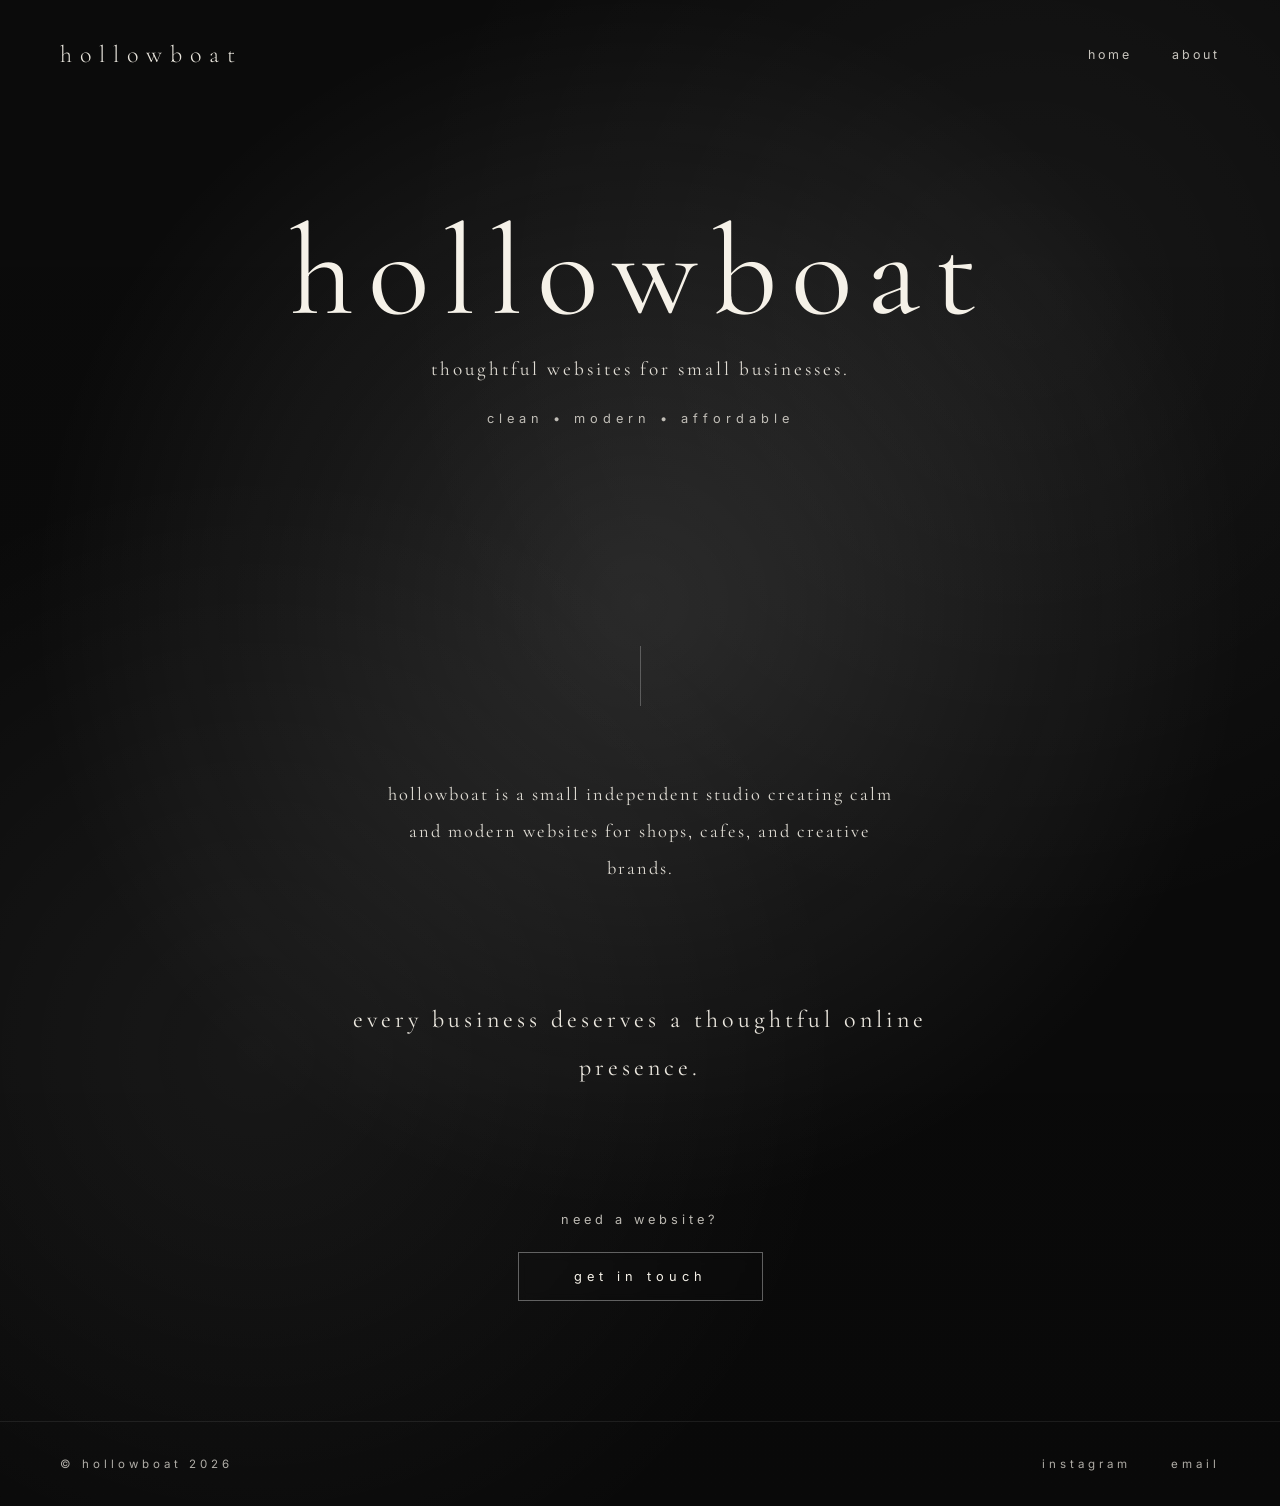
==== home.html @ db15d21a "Create home.html" ====
<!DOCTYPE html>
<html lang="en">
<head>
  <meta charset="UTF-8" />
  <meta name="viewport" content="width=device-width, initial-scale=1.0" />

  <title>hollowboat</title>

  <!-- Fonts -->
  <link rel="preconnect" href="https://fonts.googleapis.com">
  <link rel="preconnect" href="https://fonts.gstatic.com" crossorigin>

  <link href="https://fonts.googleapis.com/css2?family=Cormorant+Garamond:wght@300;400;500&family=Inter:wght@300;400&display=swap" rel="stylesheet">

  <style>

    *{
      margin:0;
      padding:0;
      box-sizing:border-box;
    }

    html{
      scroll-behavior:smooth;
    }

    body{
      background:#0f0f0f;
      color:#f5f1e8;
      overflow-x:hidden;
      font-family:'Inter',sans-serif;
    }

    a{
      text-decoration:none;
      color:inherit;
    }

    .homepage{

      min-height:100vh;
      width:100%;
      position:relative;

      background:
      linear-gradient(rgba(0,0,0,0.28),rgba(0,0,0,0.40)),
      url("https://raw.githubusercontent.com/hollowboat/AboutUs/main/Assests/homepage.png");

      background-size:cover;
      background-position:center;
      background-repeat:no-repeat;

      display:flex;
      flex-direction:column;
      justify-content:space-between;

      overflow:hidden;
    }

    /* Grain Overlay */

    .homepage::before{
      content:"";
      position:absolute;
      inset:0;

      background-image:url("https://www.transparenttextures.com/patterns/asfalt-light.png");

      opacity:0.08;
      mix-blend-mode:soft-light;
      pointer-events:none;
    }

    /* Fog Overlay */

    .fog{
      position:absolute;
      inset:0;
      background:
      radial-gradient(circle at 50% 40%, rgba(255,255,255,0.12), transparent 55%),
      radial-gradient(circle at 20% 70%, rgba(255,255,255,0.06), transparent 40%),
      radial-gradient(circle at 80% 20%, rgba(255,255,255,0.05), transparent 40%);
      animation:fogMove 20s ease-in-out infinite alternate;
      pointer-events:none;
    }

    @keyframes fogMove{
      from{
        transform:translateY(0px) scale(1);
      }
      to{
        transform:translateY(-10px) scale(1.03);
      }
    }

    /* NAVBAR */

    nav{
      width:100%;
      padding:40px 60px;

      display:flex;
      justify-content:space-between;
      align-items:center;

      position:relative;
      z-index:10;
    }

    .logo{
      font-family:'Cormorant Garamond',serif;
      font-size:1.5rem;
      letter-spacing:8px;
      font-weight:300;
      opacity:0.95;
    }

    .nav-links{
      display:flex;
      gap:40px;
    }

    .nav-links a{
      font-size:0.78rem;
      letter-spacing:3px;
      text-transform:lowercase;
      opacity:0.8;
      transition:0.4s ease;
    }

    .nav-links a:hover{
      opacity:1;
    }

    /* HERO */

    .hero{

      flex:1;

      display:flex;
      flex-direction:column;
      justify-content:center;
      align-items:center;

      text-align:center;

      padding:100px 20px;

      position:relative;
      z-index:5;
    }

    .hero h1{
      font-family:'Cormorant Garamond',serif;
      font-size:clamp(4rem,10vw,9rem);
      font-weight:400;
      letter-spacing:14px;
      margin-bottom:20px;
      line-height:1;
    }

    .hero p{
      font-family:'Cormorant Garamond',serif;
      font-size:1.2rem;
      letter-spacing:3px;
      opacity:0.9;
      margin-bottom:30px;
    }

    .mini-line{
      font-size:0.8rem;
      letter-spacing:5px;
      text-transform:lowercase;
      opacity:0.75;
    }

    /* MIDDLE TEXT */

    .content{
      width:100%;
      display:flex;
      flex-direction:column;
      align-items:center;
      text-align:center;

      padding:120px 20px;

      position:relative;
      z-index:5;
    }

    .divider{
      width:1px;
      height:60px;
      background:rgba(255,255,255,0.25);
      margin-bottom:70px;
    }

    .small-text{
      max-width:520px;

      font-family:'Cormorant Garamond',serif;

      font-size:1.15rem;
      line-height:2;
      letter-spacing:2px;

      opacity:0.9;

      margin-bottom:110px;
    }

    .statement{
      font-family:'Cormorant Garamond',serif;

      font-size:1.5rem;
      line-height:2;

      letter-spacing:4px;

      max-width:700px;

      margin-bottom:120px;

      opacity:0.95;
    }

    /* CTA */

    .cta{

      display:flex;
      flex-direction:column;
      align-items:center;
      gap:25px;
    }

    .cta p{
      font-size:0.8rem;
      letter-spacing:4px;
      opacity:0.75;
    }

    .cta a{

      padding:16px 55px;

      border:1px solid rgba(255,255,255,0.35);

      font-size:0.8rem;
      letter-spacing:5px;

      text-transform:lowercase;

      transition:0.4s ease;

      backdrop-filter:blur(4px);
    }

    .cta a:hover{
      background:rgba(255,255,255,0.08);
      transform:translateY(-2px);
    }

    /* FOOTER */

    footer{

      width:100%;

      padding:35px 60px;

      display:flex;
      justify-content:space-between;
      align-items:center;

      border-top:1px solid rgba(255,255,255,0.08);

      position:relative;
      z-index:5;
    }

    footer p,
    footer a{
      font-size:0.72rem;
      letter-spacing:4px;
      opacity:0.7;
    }

    .footer-links{
      display:flex;
      gap:40px;
    }

    /* RESPONSIVE */

    @media(max-width:900px){

      nav{
        padding:28px 25px;
      }

      footer{
        padding:28px 25px;
      }

      .logo{
        font-size:1rem;
        letter-spacing:5px;
      }

      .nav-links{
        gap:20px;
      }

      .nav-links a{
        font-size:0.68rem;
        letter-spacing:2px;
      }

      .hero h1{
        letter-spacing:7px;
      }

      .hero p{
        font-size:0.95rem;
        line-height:1.8;
      }

      .mini-line{
        font-size:0.65rem;
        line-height:2;
      }

      .small-text{
        font-size:1rem;
        line-height:2;
      }

      .statement{
        font-size:1.1rem;
        line-height:2;
      }

      .cta a{
        padding:14px 40px;
      }

      footer{
        flex-direction:column;
        gap:20px;
      }

    }

  </style>
</head>

<body>

  <main class="homepage">

    <div class="fog"></div>

    <!-- NAVBAR -->

    <nav>

      <div class="logo">
        hollowboat
      </div>

      <div class="nav-links">
        <a href="#">home</a>
        <a href="about.html">about</a>
      </div>

    </nav>

    <!-- HERO -->

    <section class="hero">

      <h1>hollowboat</h1>

      <p>
        thoughtful websites for small businesses.
      </p>

      <div class="mini-line">
        clean • modern • affordable
      </div>

    </section>

    <!-- CONTENT -->

    <section class="content">

      <div class="divider"></div>

      <div class="small-text">
        hollowboat is a small independent studio creating calm and modern websites for shops, cafes, and creative brands.
      </div>

      <div class="statement">
        every business deserves a thoughtful online presence.
      </div>

      <div class="cta">

        <p>need a website?</p>

        <a href="about.html">
          get in touch
        </a>

      </div>

    </section>

    <!-- FOOTER -->

    <footer>

      <p>© hollowboat 2026</p>

      <div class="footer-links">
        <a href="#">instagram</a>
        <a href="#">email</a>
      </div>

    </footer>

  </main>

</body>
</html>
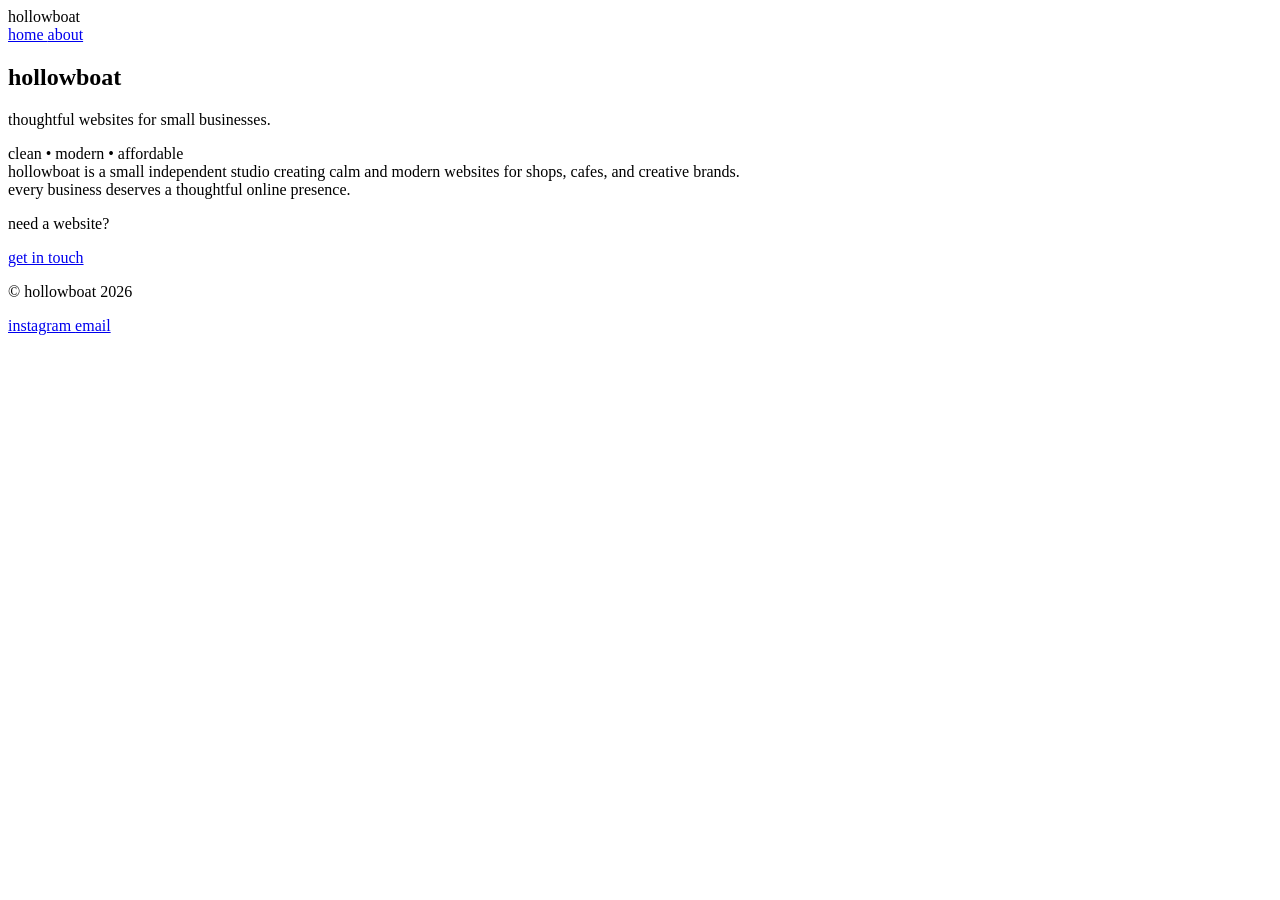
==== commit dff2aca7: "Update home.html" ====
--- a/home.html
+++ b/home.html
@@ -1,369 +1,75 @@
 <!DOCTYPE html>
 <html lang="en">
+
 <head>
+
   <meta charset="UTF-8" />
-  <meta name="viewport" content="width=device-width, initial-scale=1.0" />
 
-  <title>hollowboat</title>
+  <meta name="viewport"
+  content="width=device-width, initial-scale=1.0" />
+
+  <!-- SEO -->
+
+  <title>
+    hollowboat — thoughtful websites for small businesses
+  </title>
+
+  <meta name="description"
+  content="hollowboat creates calm, modern, and affordable websites for shops, cafes, and small brands." />
+
+  <meta name="keywords"
+  content="hollowboat, hollowboat studio, minimalist web design, small business websites, indie web studio" />
+
+  <meta name="author"
+  content="hollowboat" />
+
+  <!-- Open Graph -->
+
+  <meta property="og:title"
+  content="hollowboat" />
+
+  <meta property="og:description"
+  content="thoughtful websites for small businesses." />
+
+  <meta property="og:image"
+  content="https://raw.githubusercontent.com/hollowboat/AboutUs/main/Assests/homepage.png" />
+
+  <meta property="og:type"
+  content="website" />
+
+  <!-- Theme -->
+
+  <meta name="theme-color"
+  content="#111111" />
 
   <!-- Fonts -->
-  <link rel="preconnect" href="https://fonts.googleapis.com">
-  <link rel="preconnect" href="https://fonts.gstatic.com" crossorigin>
 
-  <link href="https://fonts.googleapis.com/css2?family=Cormorant+Garamond:wght@300;400;500&family=Inter:wght@300;400&display=swap" rel="stylesheet">
+  <link rel="preconnect"
+  href="https://fonts.googleapis.com">
 
-  <style>
+  <link rel="preconnect"
+  href="https://fonts.gstatic.com"
+  crossorigin>
 
-    *{
-      margin:0;
-      padding:0;
-      box-sizing:border-box;
-    }
+  <link href="https://fonts.googleapis.com/css2?family=Cormorant+Garamond:wght@300;400;500&family=Inter:wght@300;400&display=swap"
+  rel="stylesheet">
 
-    html{
-      scroll-behavior:smooth;
-    }
+  <!-- CSS -->
 
-    body{
-      background:#0f0f0f;
-      color:#f5f1e8;
-      overflow-x:hidden;
-      font-family:'Inter',sans-serif;
-    }
+  <link rel="stylesheet"
+  href="home.css">
 
-    a{
-      text-decoration:none;
-      color:inherit;
-    }
-
-    .homepage{
-
-      min-height:100vh;
-      width:100%;
-      position:relative;
-
-      background:
-      linear-gradient(rgba(0,0,0,0.28),rgba(0,0,0,0.40)),
-      url("https://raw.githubusercontent.com/hollowboat/AboutUs/main/Assests/homepage.png");
-
-      background-size:cover;
-      background-position:center;
-      background-repeat:no-repeat;
-
-      display:flex;
-      flex-direction:column;
-      justify-content:space-between;
-
-      overflow:hidden;
-    }
-
-    /* Grain Overlay */
-
-    .homepage::before{
-      content:"";
-      position:absolute;
-      inset:0;
-
-      background-image:url("https://www.transparenttextures.com/patterns/asfalt-light.png");
-
-      opacity:0.08;
-      mix-blend-mode:soft-light;
-      pointer-events:none;
-    }
-
-    /* Fog Overlay */
-
-    .fog{
-      position:absolute;
-      inset:0;
-      background:
-      radial-gradient(circle at 50% 40%, rgba(255,255,255,0.12), transparent 55%),
-      radial-gradient(circle at 20% 70%, rgba(255,255,255,0.06), transparent 40%),
-      radial-gradient(circle at 80% 20%, rgba(255,255,255,0.05), transparent 40%);
-      animation:fogMove 20s ease-in-out infinite alternate;
-      pointer-events:none;
-    }
-
-    @keyframes fogMove{
-      from{
-        transform:translateY(0px) scale(1);
-      }
-      to{
-        transform:translateY(-10px) scale(1.03);
-      }
-    }
-
-    /* NAVBAR */
-
-    nav{
-      width:100%;
-      padding:40px 60px;
-
-      display:flex;
-      justify-content:space-between;
-      align-items:center;
-
-      position:relative;
-      z-index:10;
-    }
-
-    .logo{
-      font-family:'Cormorant Garamond',serif;
-      font-size:1.5rem;
-      letter-spacing:8px;
-      font-weight:300;
-      opacity:0.95;
-    }
-
-    .nav-links{
-      display:flex;
-      gap:40px;
-    }
-
-    .nav-links a{
-      font-size:0.78rem;
-      letter-spacing:3px;
-      text-transform:lowercase;
-      opacity:0.8;
-      transition:0.4s ease;
-    }
-
-    .nav-links a:hover{
-      opacity:1;
-    }
-
-    /* HERO */
-
-    .hero{
-
-      flex:1;
-
-      display:flex;
-      flex-direction:column;
-      justify-content:center;
-      align-items:center;
-
-      text-align:center;
-
-      padding:100px 20px;
-
-      position:relative;
-      z-index:5;
-    }
-
-    .hero h1{
-      font-family:'Cormorant Garamond',serif;
-      font-size:clamp(4rem,10vw,9rem);
-      font-weight:400;
-      letter-spacing:14px;
-      margin-bottom:20px;
-      line-height:1;
-    }
-
-    .hero p{
-      font-family:'Cormorant Garamond',serif;
-      font-size:1.2rem;
-      letter-spacing:3px;
-      opacity:0.9;
-      margin-bottom:30px;
-    }
-
-    .mini-line{
-      font-size:0.8rem;
-      letter-spacing:5px;
-      text-transform:lowercase;
-      opacity:0.75;
-    }
-
-    /* MIDDLE TEXT */
-
-    .content{
-      width:100%;
-      display:flex;
-      flex-direction:column;
-      align-items:center;
-      text-align:center;
-
-      padding:120px 20px;
-
-      position:relative;
-      z-index:5;
-    }
-
-    .divider{
-      width:1px;
-      height:60px;
-      background:rgba(255,255,255,0.25);
-      margin-bottom:70px;
-    }
-
-    .small-text{
-      max-width:520px;
-
-      font-family:'Cormorant Garamond',serif;
-
-      font-size:1.15rem;
-      line-height:2;
-      letter-spacing:2px;
-
-      opacity:0.9;
-
-      margin-bottom:110px;
-    }
-
-    .statement{
-      font-family:'Cormorant Garamond',serif;
-
-      font-size:1.5rem;
-      line-height:2;
-
-      letter-spacing:4px;
-
-      max-width:700px;
-
-      margin-bottom:120px;
-
-      opacity:0.95;
-    }
-
-    /* CTA */
-
-    .cta{
-
-      display:flex;
-      flex-direction:column;
-      align-items:center;
-      gap:25px;
-    }
-
-    .cta p{
-      font-size:0.8rem;
-      letter-spacing:4px;
-      opacity:0.75;
-    }
-
-    .cta a{
-
-      padding:16px 55px;
-
-      border:1px solid rgba(255,255,255,0.35);
-
-      font-size:0.8rem;
-      letter-spacing:5px;
-
-      text-transform:lowercase;
-
-      transition:0.4s ease;
-
-      backdrop-filter:blur(4px);
-    }
-
-    .cta a:hover{
-      background:rgba(255,255,255,0.08);
-      transform:translateY(-2px);
-    }
-
-    /* FOOTER */
-
-    footer{
-
-      width:100%;
-
-      padding:35px 60px;
-
-      display:flex;
-      justify-content:space-between;
-      align-items:center;
-
-      border-top:1px solid rgba(255,255,255,0.08);
-
-      position:relative;
-      z-index:5;
-    }
-
-    footer p,
-    footer a{
-      font-size:0.72rem;
-      letter-spacing:4px;
-      opacity:0.7;
-    }
-
-    .footer-links{
-      display:flex;
-      gap:40px;
-    }
-
-    /* RESPONSIVE */
-
-    @media(max-width:900px){
-
-      nav{
-        padding:28px 25px;
-      }
-
-      footer{
-        padding:28px 25px;
-      }
-
-      .logo{
-        font-size:1rem;
-        letter-spacing:5px;
-      }
-
-      .nav-links{
-        gap:20px;
-      }
-
-      .nav-links a{
-        font-size:0.68rem;
-        letter-spacing:2px;
-      }
-
-      .hero h1{
-        letter-spacing:7px;
-      }
-
-      .hero p{
-        font-size:0.95rem;
-        line-height:1.8;
-      }
-
-      .mini-line{
-        font-size:0.65rem;
-        line-height:2;
-      }
-
-      .small-text{
-        font-size:1rem;
-        line-height:2;
-      }
-
-      .statement{
-        font-size:1.1rem;
-        line-height:2;
-      }
-
-      .cta a{
-        padding:14px 40px;
-      }
-
-      footer{
-        flex-direction:column;
-        gap:20px;
-      }
-
-    }
-
-  </style>
 </head>
 
 <body>
 
   <main class="homepage">
 
+    <!-- Fog Overlay -->
+
     <div class="fog"></div>
 
-    <!-- NAVBAR -->
+    <!-- Navbar -->
 
     <nav>
 
@@ -372,17 +78,26 @@
       </div>
 
       <div class="nav-links">
-        <a href="#">home</a>
-        <a href="about.html">about</a>
+
+        <a href="home.html">
+          home
+        </a>
+
+        <a href="about.html">
+          about
+        </a>
+
       </div>
 
     </nav>
 
-    <!-- HERO -->
+    <!-- Hero Section -->
 
     <section class="hero">
 
-      <h1>hollowboat</h1>
+      <h1>
+        hollowboat
+      </h1>
 
       <p>
         thoughtful websites for small businesses.
@@ -394,7 +109,7 @@
 
     </section>
 
-    <!-- CONTENT -->
+    <!-- Content -->
 
     <section class="content">
 
@@ -408,9 +123,13 @@
         every business deserves a thoughtful online presence.
       </div>
 
+      <!-- CTA -->
+
       <div class="cta">
 
-        <p>need a website?</p>
+        <p>
+          need a website?
+        </p>
 
         <a href="about.html">
           get in touch
@@ -420,20 +139,38 @@
 
     </section>
 
-    <!-- FOOTER -->
+    <!-- Footer -->
 
     <footer>
 
-      <p>© hollowboat 2026</p>
+      <p>
+        © hollowboat 2026
+      </p>
 
       <div class="footer-links">
-        <a href="#">instagram</a>
-        <a href="#">email</a>
+
+        <a href="https://instagram.com/hollowboat"
+        target="_blank">
+
+          instagram
+
+        </a>
+
+        <a href="mailto:devfromasia@gmail.com">
+
+          email
+
+        </a>
+
       </div>
 
     </footer>
 
   </main>
 
+  <!-- JS -->
+
+  <script src="home.js"></script>
+
 </body>
 </html>
